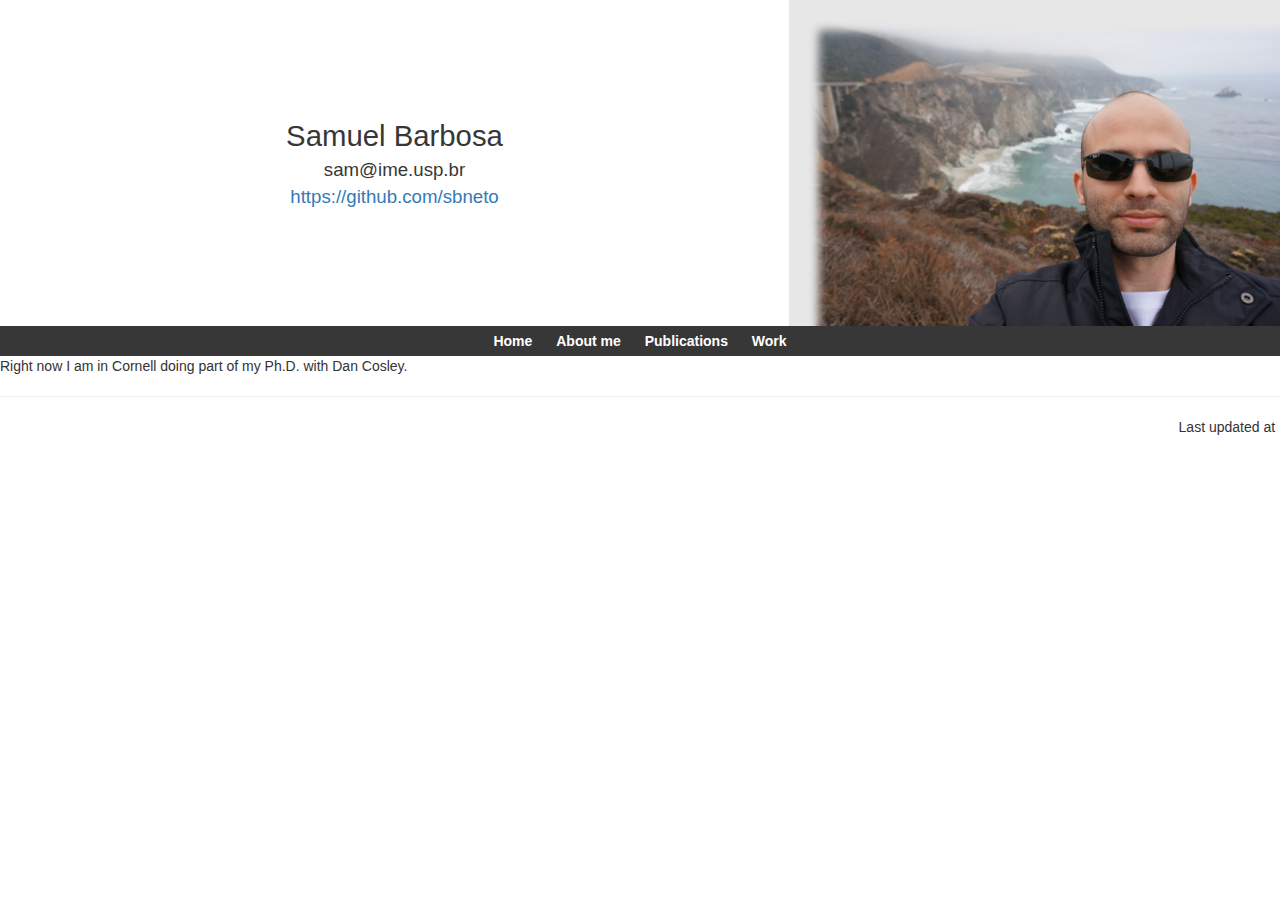
==== index.html @ a038525b "fixing bootstrap" ====
<!DOCTYPE html>
<html lang="en">
  <head>
    <meta charset="utf-8">
    <meta http-equiv="X-UA-Compatible" content="IE=edge">
    <meta name="viewport" content="width=device-width, initial-scale=1">
    <!-- The above 3 meta tags *must* come first in the head; any other head content must come *after* these tags -->
    <meta name="description" content="">
    <meta name="author" content="">
    <link rel="icon" href="../../favicon.ico">

    <link rel="stylesheet" href="css/style.css" type="text/css">
    <!-- Bootstrap core CSS -->
    <link href="css/bootstrap.min.css" rel="stylesheet">

    <script src="http://code.jquery.com/jquery-2.1.4.min.js" type="text/javascript"></script>
    <script src="javascript/bootstrap.min.js" type="text/javascript"></script>
    <script src="javascript/script.js" type="text/javascript"></script>
    <script src="javascript/bibtex_js.js" type="text/javascript" charset="utf-8"></script>
</head>

<body>
    <div id="header"></div>
    <div id="main"></div>
    <hr>
    <div id="footer"></div>
</body>
</html>
---- css/style.css ----
body {
  background-color: #e7e7e7;
  color: #373737;
  padding: 0; 
  margin: 0; 
  font: 14pt Arial, sans-serif; 
}

a {
  padding: 0; 
  margin: 0; 
}

#top, #footer {
  overflow: hidden;
  width: 100%; 
  display: table;
}

#info {
  display: table-cell;
  color: #373737;
  text-align:center;
  vertical-align: middle;
  font-size: 14pt;
}

#info_name {
  font-size: 22pt;
}

#pic {
  display: table-cell;
  background-size: 491px 326px;
  width: 491px; 
  height: 326px;
  box-shadow: 20px 20px 10px 10px #e7e7e7 inset;
}

#footer_updated, #footer_date {
  display: table-cell;
  text-align:right;
}

#footer_date {
  width: 1px;
  white-space: nowrap;
}

#menu {
  width: 100%;
  background: #373737; 
  margin: 0;
  padding: 0;
  text-align:center;
}

#menu ul { 
  margin:0; 
  padding: 0;
}

#menu li  { 
  display:inline-block;
  padding: 0; 
  margin: 0; 
}

#menu a {
  display:inline-block;
  text-decoration: none;
  color:#ffffff; 
  background: #373737; 
  font-weight: bold;
  padding: 5px 10px 5px 10px; 
  cursor: pointer;
}

#menu a:hover { 
  display:inline-block;
  text-decoration: none;
  color:#ffffff; 
  background: #9e9e9e; 
  cursor: pointer;
}
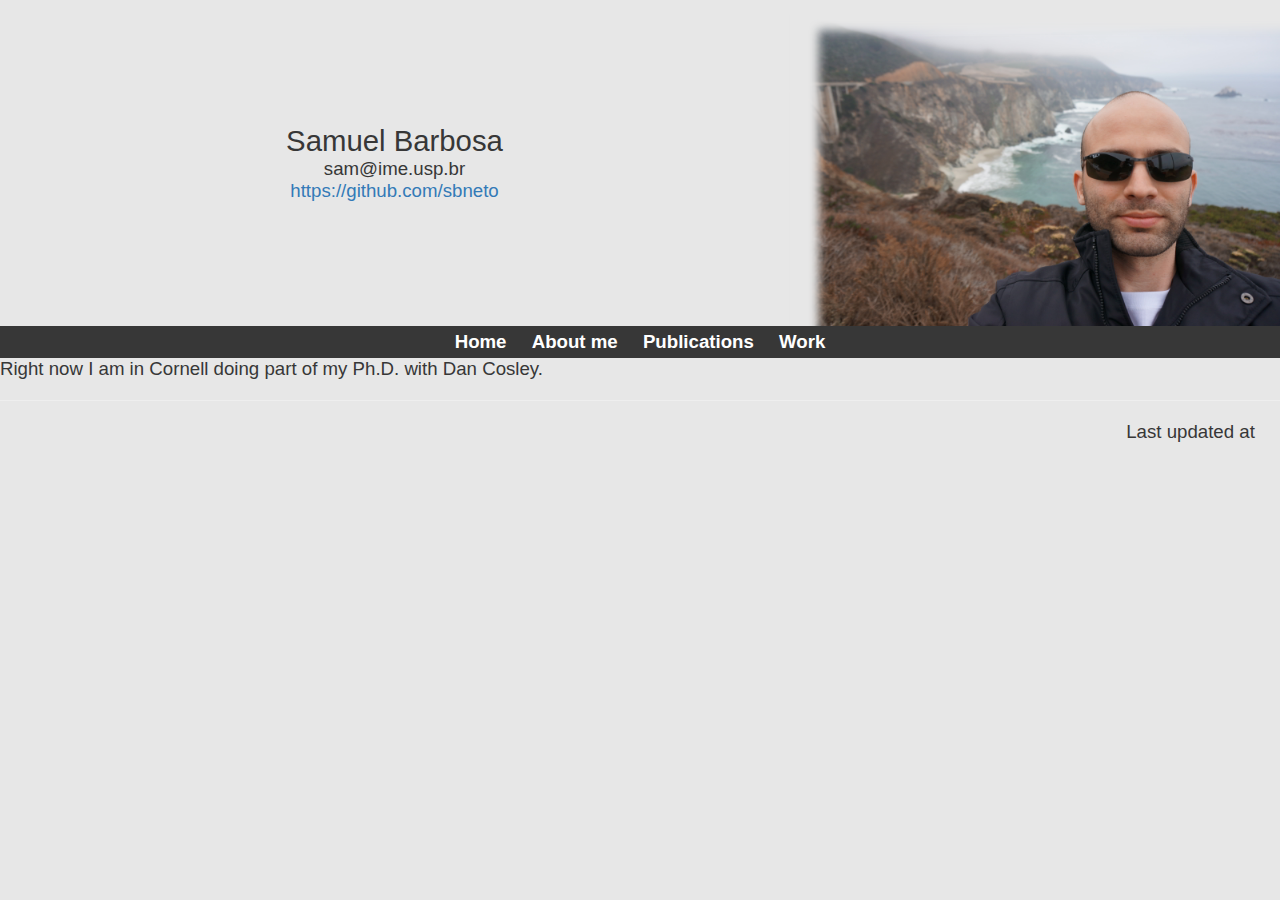
==== commit 91acc1cb: "fixing bootstrap" ====
--- a/index.html
+++ b/index.html
@@ -9,9 +9,9 @@
     <meta name="author" content="">
     <link rel="icon" href="../../favicon.ico">
 
-    <link rel="stylesheet" href="css/style.css" type="text/css">
     <!-- Bootstrap core CSS -->
     <link href="css/bootstrap.min.css" rel="stylesheet">
+    <link rel="stylesheet" href="css/style.css" type="text/css">
 
     <script src="http://code.jquery.com/jquery-2.1.4.min.js" type="text/javascript"></script>
     <script src="javascript/bootstrap.min.js" type="text/javascript"></script>
--- a/css/style.css
+++ b/css/style.css
@@ -1,14 +1,14 @@
 body {
   background-color: #e7e7e7;
   color: #373737;
-  padding: 0; 
-  margin: 0; 
+  padding: 0px; 
+  margin: 0px; 
   font: 14pt Arial, sans-serif; 
 }
 
 a {
-  padding: 0; 
-  margin: 0; 
+  padding: 0px; 
+  margin: 0px; 
 }
 
 #top, #footer {
@@ -44,26 +44,27 @@
 
 #footer_date {
   width: 1px;
+  padding: 0px 20px 0px 0px;
   white-space: nowrap;
 }
 
 #menu {
   width: 100%;
   background: #373737; 
-  margin: 0;
-  padding: 0;
+  margin: 0px;
+  padding: 0px;
   text-align:center;
 }
 
 #menu ul { 
-  margin:0; 
-  padding: 0;
+  margin:0px; 
+  padding: 0px;
 }
 
 #menu li  { 
   display:inline-block;
-  padding: 0; 
-  margin: 0; 
+  padding: 0px; 
+  margin: 0px; 
 }
 
 #menu a {
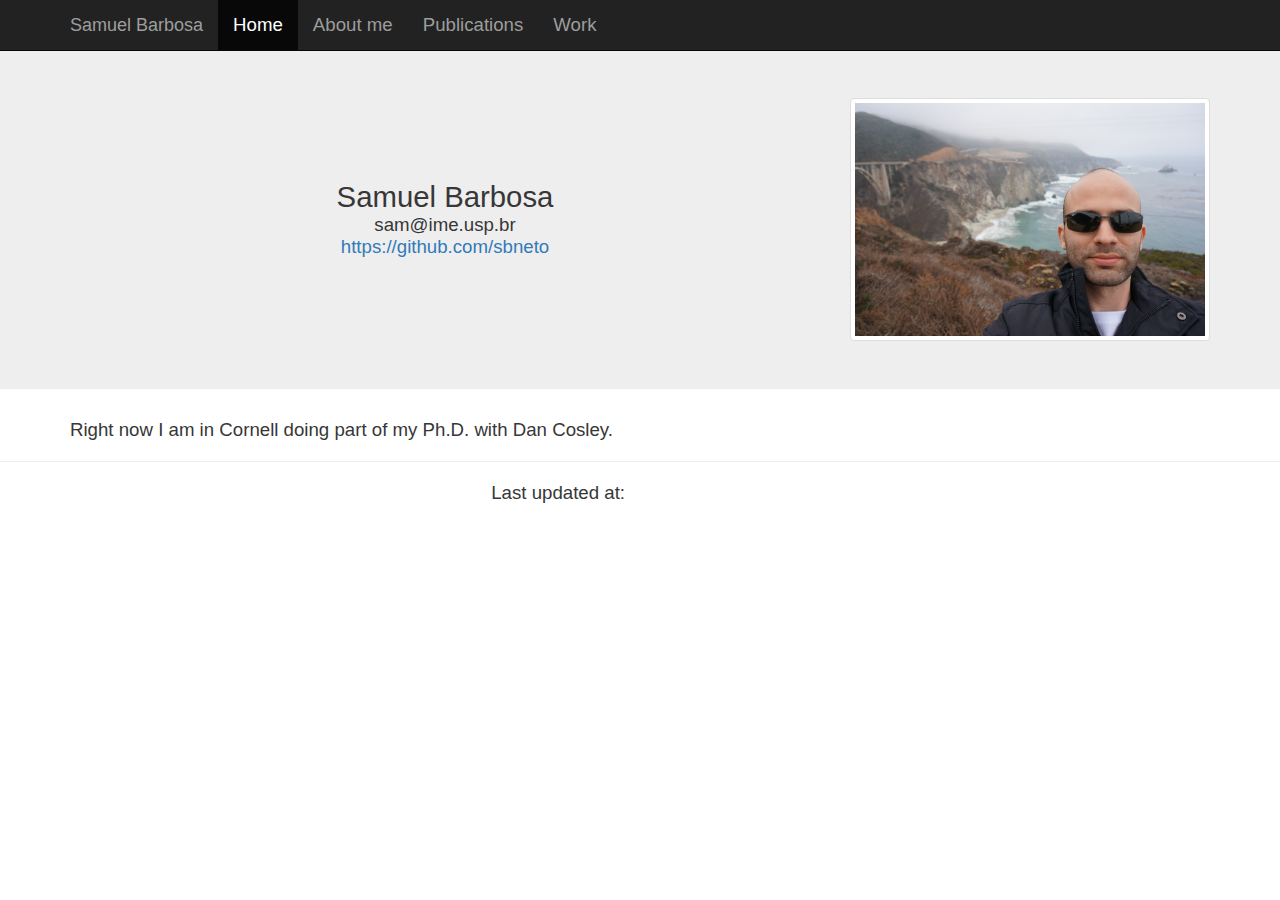
==== commit 1990496f: "adding bootstrap configurations" ====
--- a/index.html
+++ b/index.html
@@ -21,7 +21,9 @@
 
 <body>
     <div id="header"></div>
+    <div class="container">
     <div id="main"></div>
+    </div>
     <hr>
     <div id="footer"></div>
 </body>
--- a/css/style.css
+++ b/css/style.css
@@ -1,87 +1,16 @@
 body {
-  background-color: #e7e7e7;
+  background-color: #ffffff;
   color: #373737;
-  padding: 0px; 
-  margin: 0px; 
   font: 14pt Arial, sans-serif; 
+  padding-top: 50px;
+  padding-bottom: 20px;
 }
 
-a {
-  padding: 0px; 
-  margin: 0px; 
-}
-
-#top, #footer {
-  overflow: hidden;
-  width: 100%; 
-  display: table;
-}
-
-#info {
-  display: table-cell;
-  color: #373737;
-  text-align:center;
-  vertical-align: middle;
-  font-size: 14pt;
+.vertical-align {
+    display: flex;
+    align-items: center;
 }
 
 #info_name {
   font-size: 22pt;
 }
-
-#pic {
-  display: table-cell;
-  background-size: 491px 326px;
-  width: 491px; 
-  height: 326px;
-  box-shadow: 20px 20px 10px 10px #e7e7e7 inset;
-}
-
-#footer_updated, #footer_date {
-  display: table-cell;
-  text-align:right;
-}
-
-#footer_date {
-  width: 1px;
-  padding: 0px 20px 0px 0px;
-  white-space: nowrap;
-}
-
-#menu {
-  width: 100%;
-  background: #373737; 
-  margin: 0px;
-  padding: 0px;
-  text-align:center;
-}
-
-#menu ul { 
-  margin:0px; 
-  padding: 0px;
-}
-
-#menu li  { 
-  display:inline-block;
-  padding: 0px; 
-  margin: 0px; 
-}
-
-#menu a {
-  display:inline-block;
-  text-decoration: none;
-  color:#ffffff; 
-  background: #373737; 
-  font-weight: bold;
-  padding: 5px 10px 5px 10px; 
-  cursor: pointer;
-}
-
-#menu a:hover { 
-  display:inline-block;
-  text-decoration: none;
-  color:#ffffff; 
-  background: #9e9e9e; 
-  cursor: pointer;
-}  
-
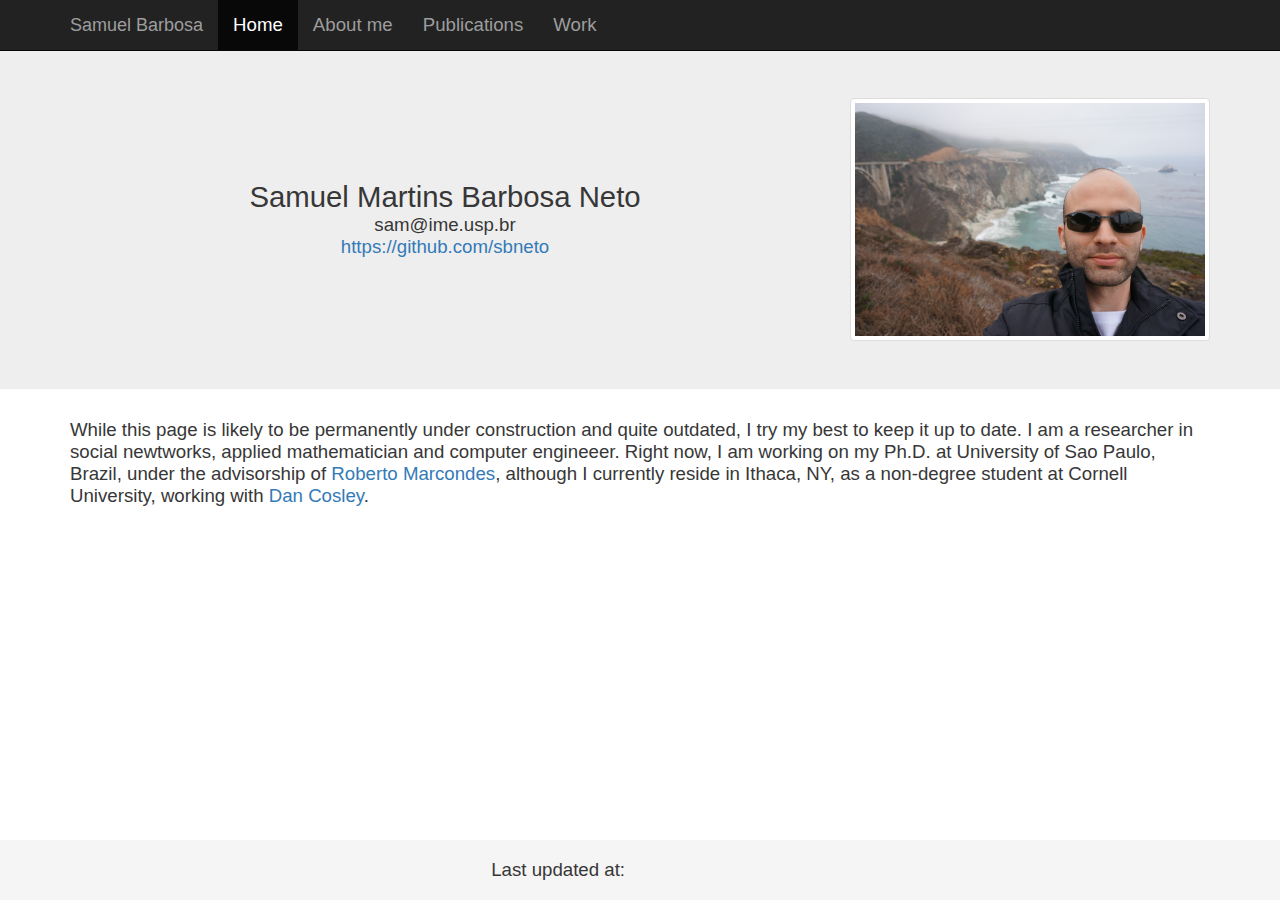
==== commit 240ec0a8: "adding bootstrap configurations" ====
--- a/index.html
+++ b/index.html
@@ -20,11 +20,12 @@
 </head>
 
 <body>
-    <div id="header"></div>
-    <div class="container">
-    <div id="main"></div>
+    <div id="wrap">
+        <div id="header"></div>
+        <div class="container">
+            <div id="main"></div>
+        </div>
     </div>
-    <hr>
-    <div id="footer"></div>
+    <div id="footer" class="footer_height"></div>
 </body>
 </html>--- a/css/style.css
+++ b/css/style.css
@@ -2,8 +2,13 @@
   background-color: #ffffff;
   color: #373737;
   font: 14pt Arial, sans-serif; 
-  padding-top: 50px;
-  padding-bottom: 20px;
+  padding-top: 0px;
+  padding-bottom: 0px;
+  margin-bottom: 60px;
+}
+
+.jumbotron {
+  margin-top: 50px;
 }
 
 .vertical-align {
@@ -14,3 +19,19 @@
 #info_name {
   font-size: 22pt;
 }
+
+/* Sticky footer */
+html {
+  position: relative;
+  min-height: 100%;
+}
+#footer {
+  position: absolute;
+  bottom: 0;
+  width: 100%;
+  background-color: #f5f5f5;
+}
+
+.footer_height {
+  height: 60px;
+}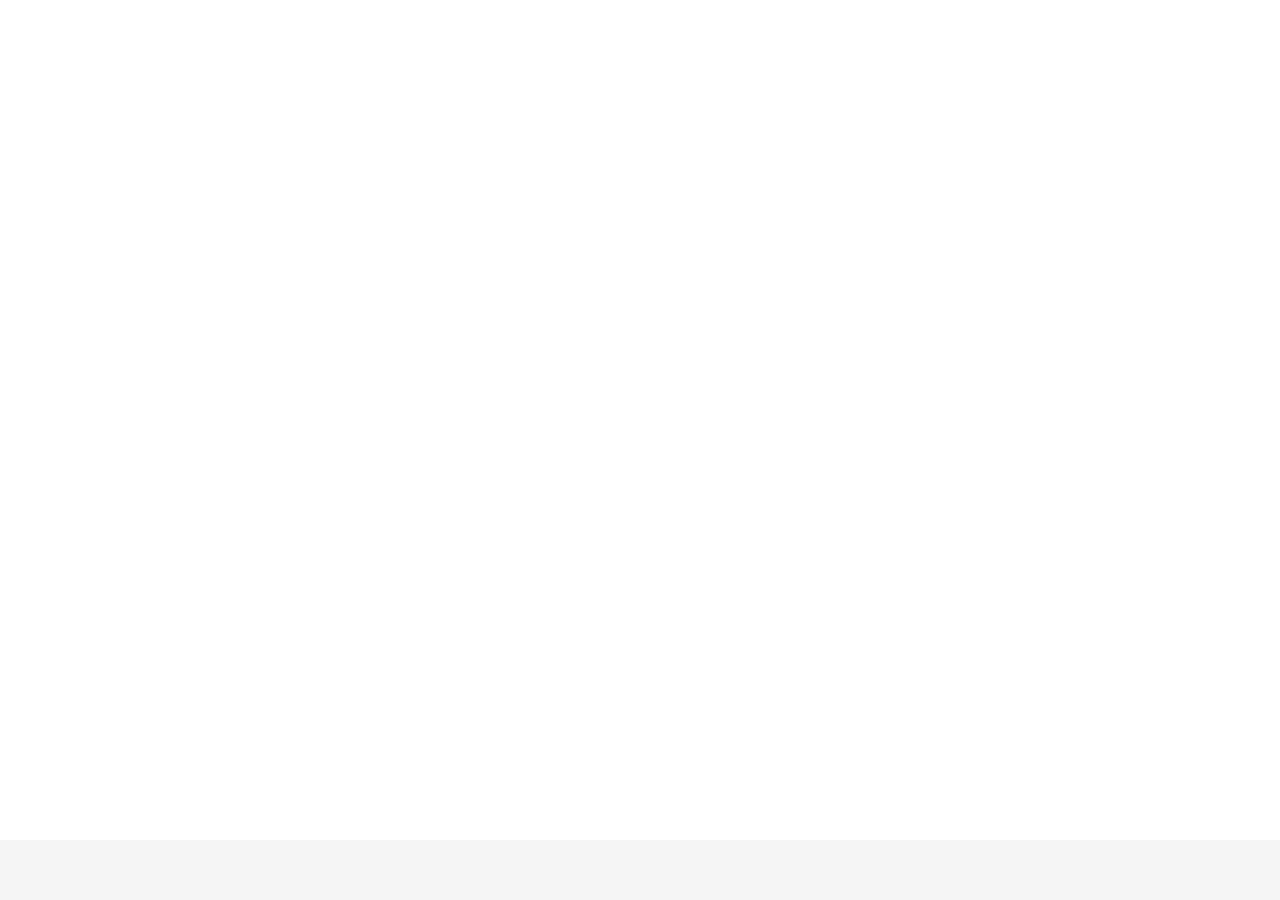
==== commit 774478e7: "adding blog support" ====
--- a/index.html
+++ b/index.html
@@ -17,6 +17,18 @@
     <script src="javascript/bootstrap.min.js" type="text/javascript"></script>
     <script src="javascript/script.js" type="text/javascript"></script>
     <script src="javascript/bibtex_js.js" type="text/javascript" charset="utf-8"></script>
+    <script src="javascript/blog.js" type="text/javascript"></script>
+    <script src="https://apis.google.com/js/client.js?onload=initialize"></script>
+    <script>
+    (function(i,s,o,g,r,a,m){i['GoogleAnalyticsObject']=r;i[r]=i[r]||function(){
+    (i[r].q=i[r].q||[]).push(arguments)},i[r].l=1*new Date();a=s.createElement(o),
+    m=s.getElementsByTagName(o)[0];a.async=1;a.src=g;m.parentNode.insertBefore(a,m)
+    })(window,document,'script','//www.google-analytics.com/analytics.js','ga');
+
+    ga('create', 'UA-69567526-1', 'auto');
+    ga('send', 'pageview');
+
+    </script>
 </head>
 
 <body>
--- a/css/style.css
+++ b/css/style.css
@@ -9,11 +9,13 @@
 
 .jumbotron {
   margin-top: 50px;
+  padding-top: 15px;
+  padding-bottom: 15px;
 }
 
 .vertical-align {
-    display: flex;
-    align-items: center;
+  display: flex;
+  align-items: center;
 }
 
 #info_name {
